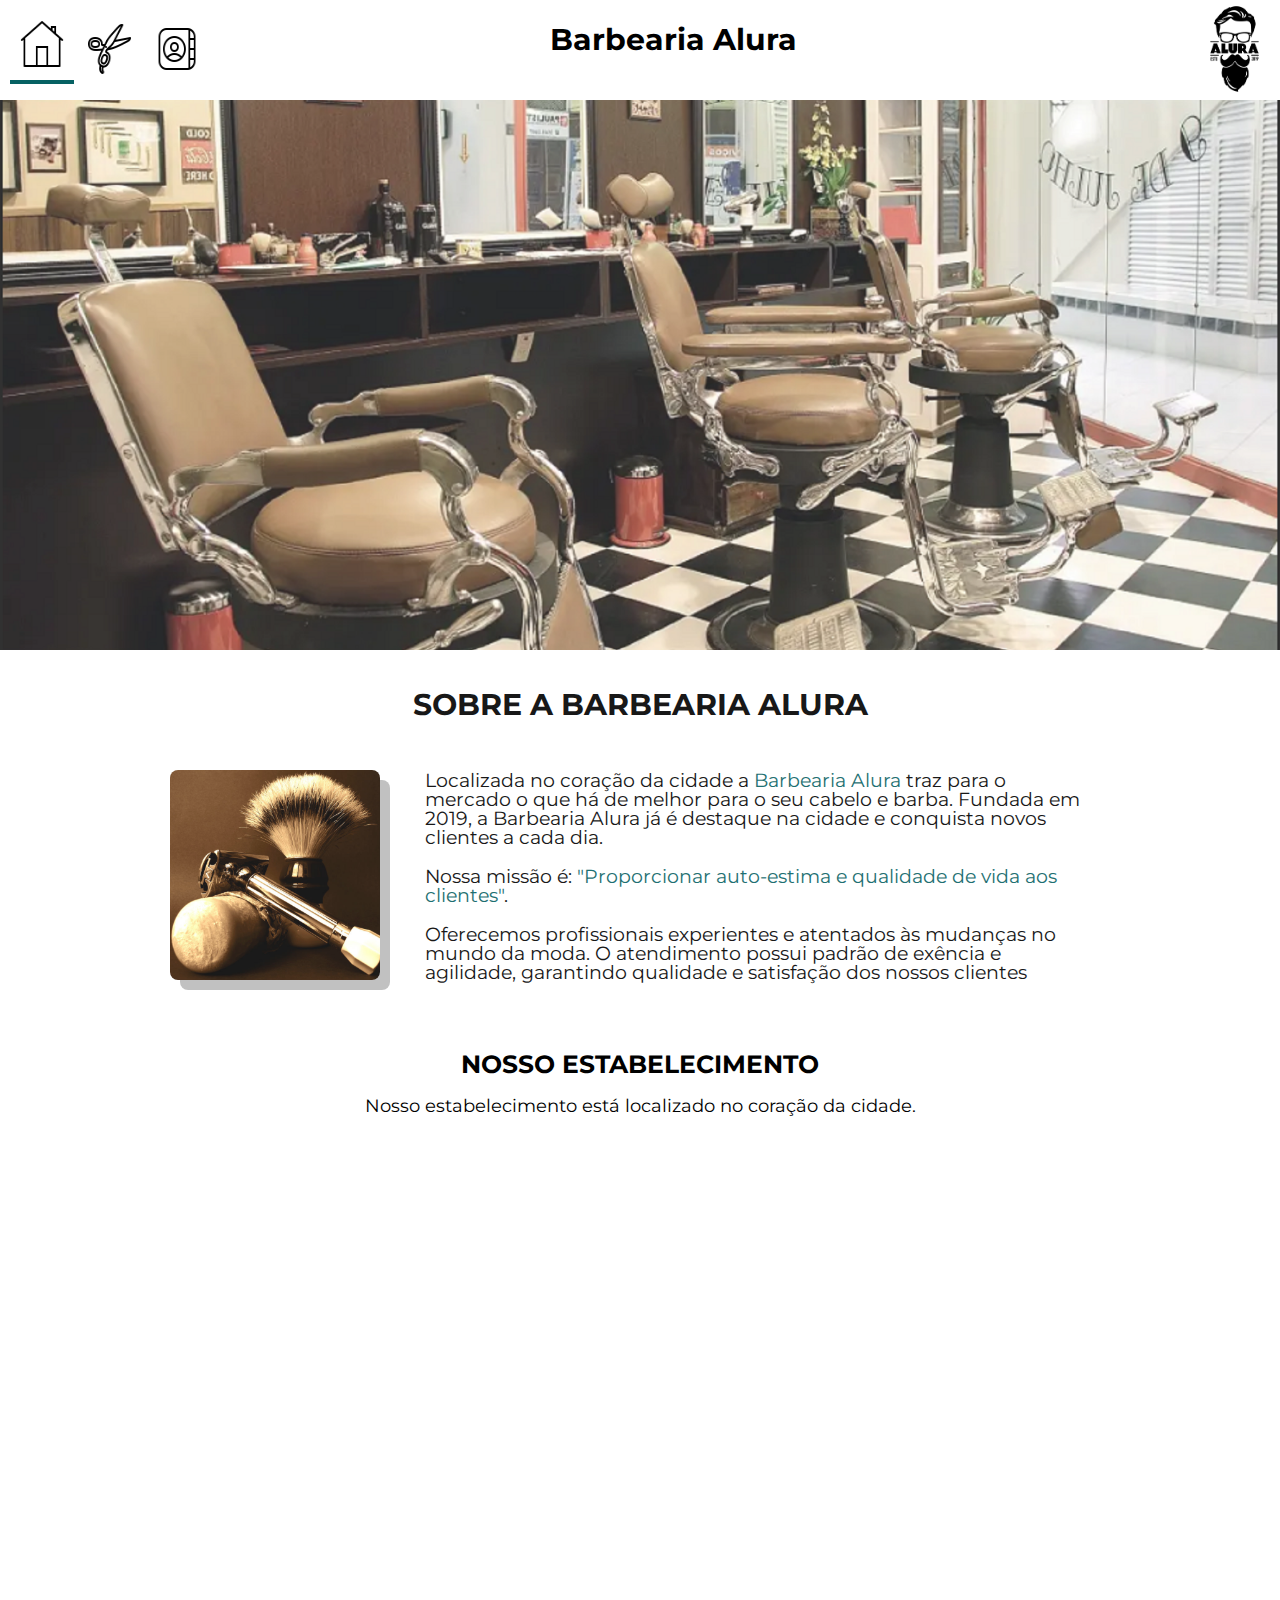
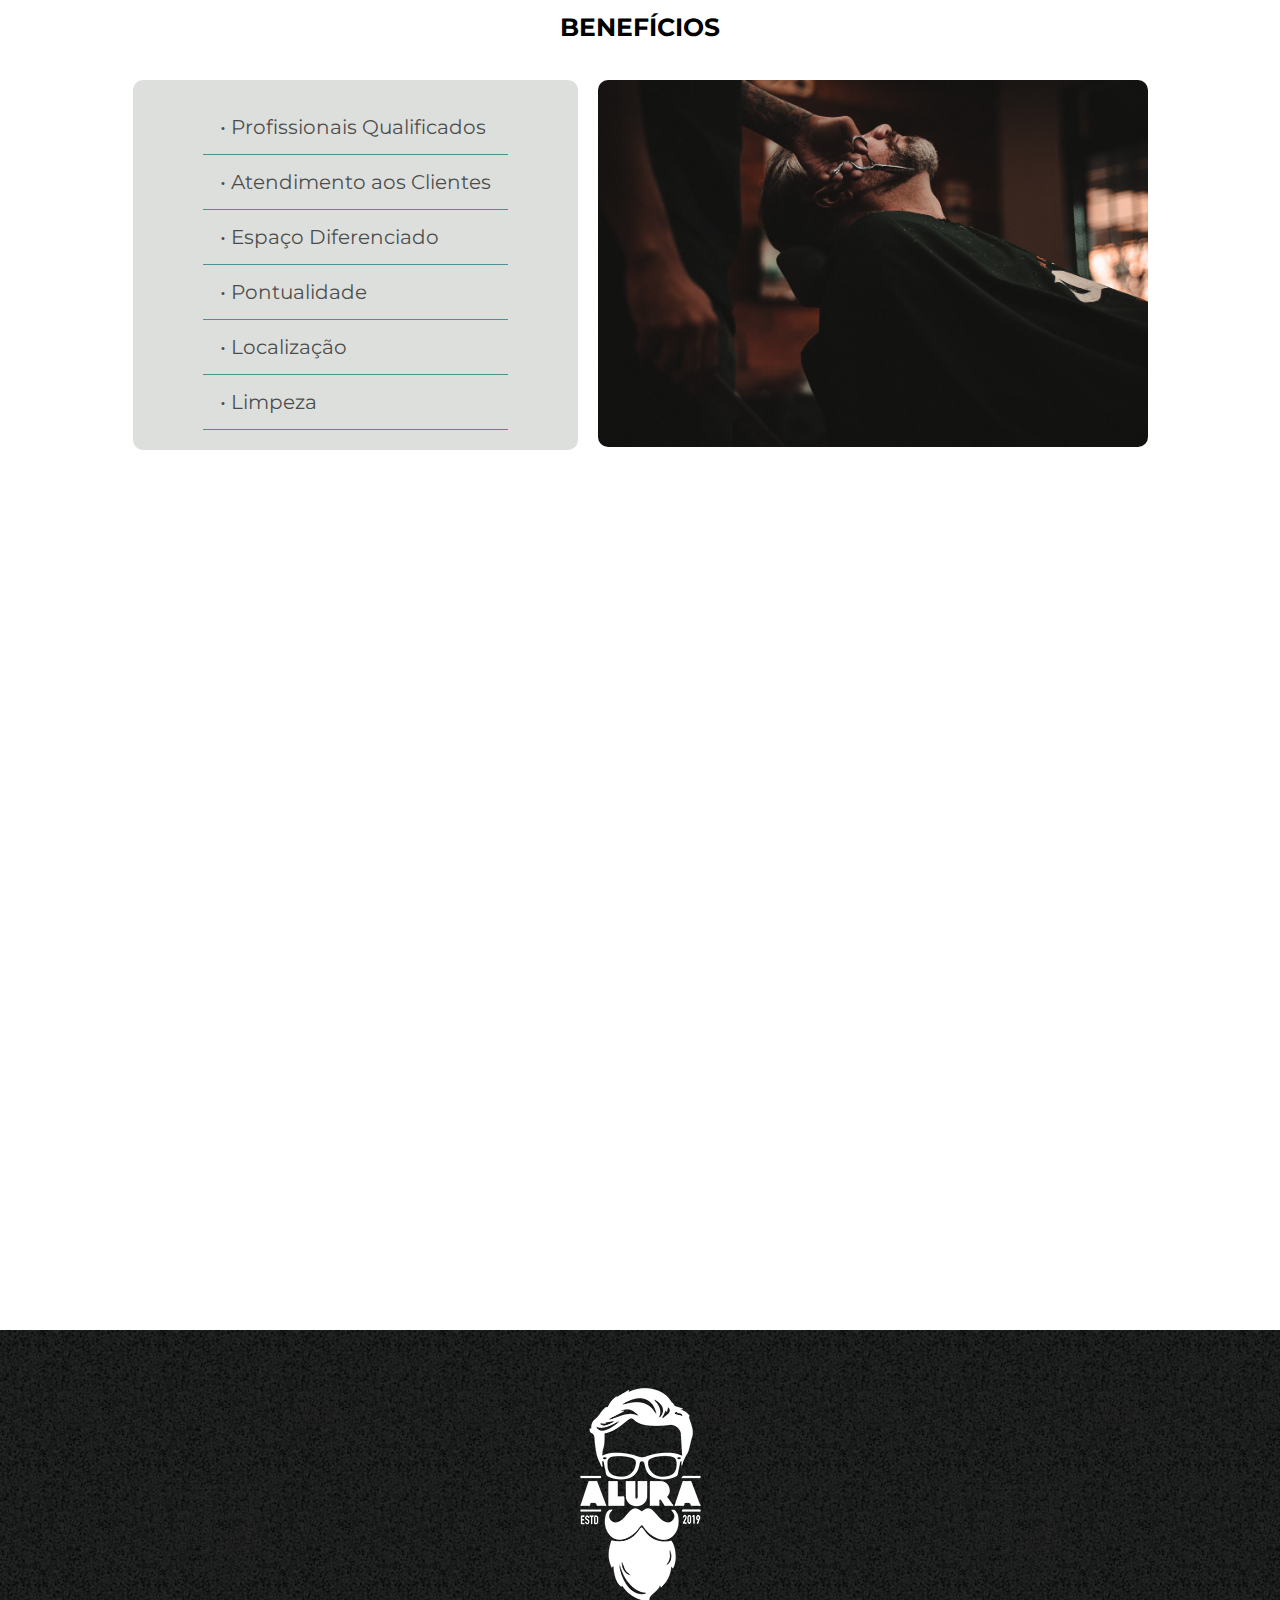
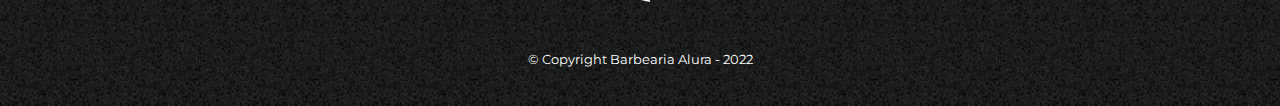
==== index.html @ bc99b013 "Add files via upload" ====
<!DOCTYPE html>
<html lang="pt-br">

<head>
    <meta charset="UTF-8">
    <meta http-equiv="X-UA-Compatible" content="IE=edge">
    <meta name="viewport" content="width=device-width, initial-scale=1.0">
    <title>Home - Barbearia Alura</title>
    <link rel="stylesheet" href="css/reset.css">
    <link rel="stylesheet" href="css/style.css">
    <link href="https://fonts.googleapis.com/css2?family=Montserrat&display=swap" rel="stylesheet">
</head>

<body>
    <header>
        <div class="buttonheader">
            <img  class="iconeselecionado"src="img/icons8-home-100.png" alt=""></a>

            <a href="produtos.html"><img src="img/icons8-barber-scissors-100.png" alt=""></a>

            <a href="contato.html"><img src="img/icons8-contacts-100.png" alt=""></a>
        </div>

        <div class="titulo-pag">
            <h1>Barbearia Alura</h1>
        </div>

        <div>
            <img id="loguinho" src="img/logo.png" alt="">
        </div>
    </header>


    <main>
        <section class="banner">
            <div class="imgbanner">
                <img src="/img/bannernovo.png" alt="">
            </div>
        </section>

        <section class="principal">
            <div class="quemsomos">
                <div>
                    <div class="titulo">
                        <h2>Sobre a Barbearia Alura</h2>
                    </div>

                    <div class="textoconteudo">
                        <div class="imgutensilio">
                            <img src="/img/utensilios.jpg" alt="Imagem de utensílios de barbeiro">
                        </div>

                        <div class="textoinicio">
                            <p>Localizada no coração da cidade a <strong>Barbearia Alura</strong> traz para o mercado o
                                que
                                há de melhor para o seu cabelo e barba. Fundada em 2019, a Barbearia Alura já é destaque
                                na
                                cidade e conquista novos clientes a cada dia.</p>

                            <p><em>Nossa missão é: <strong>"Proporcionar auto-estima e qualidade de vida aos
                                        clientes"</strong>.</em></p>

                            <p>Oferecemos profissionais experientes e atentados às mudanças no mundo da moda. O
                                atendimento
                                possui padrão de exência e agilidade, garantindo qualidade e satisfação dos nossos
                                clientes
                            </p>
                        </div>

                    </div>

                </div>
            </div>
        </section>

        <section class="mapa">
            <div class="titulo-principal">
                <h3>Nosso estabelecimento</h3>
            </div>
            <div class="descricao-mapa">
                <p>Nosso estabelecimento está localizado no coração da cidade.</p>
            </div>
            <div class="mapa-m">
                <iframe
                    src="https://www.google.com/maps/embed?pb=!1m18!1m12!1m3!1d3656.450253470926!2d-46.63655908238449!3d-23.58817996352974!2m3!1f0!2f0!3f0!3m2!1i1024!2i768!4f13.1!3m3!1m2!1s0x94ce5a2b2ed7f3a1%3A0xab35da2f5ca62674!2sCaelum%20-%20Escola%20de%20Tecnologia!5e0!3m2!1spt-BR!2sbr!4v1658426632504!5m2!1spt-BR!2sbr"
                    width="990" height="400" style="border:0;" allowfullscreen="" loading="lazy"
                    referrerpolicy="no-referrer-when-downgrade"></iframe>
            </div>
        </section>

        <section class="bene">
            <div class="beneficios">
                <div class="titulobeneficios">
                    <h3>Benefícios</h3>
                </div>
            </div>

            <div class="beneficios2">
                <div class="itens">
                    <ul>
                        <li>&bull; Profissionais Qualificados</li>
                        <li>&bull; Atendimento aos Clientes</li>
                        <li>&bull; Espaço Diferenciado</li>
                        <li>&bull; Pontualidade</li>
                        <li>&bull; Localização</li>
                        <li>&bull; Limpeza</li>
                    </ul>
                </div>

                <div class="imgbeneficios">
                    <img src="/img/beneficios.jpg" alt="Imagem de homem cortando a barba">
                </div>
            </div>  
        </section>

        
        <section class="video">
            
            <div class="video">
                <iframe width="560" height="300" src="https://www.youtube.com/embed/wcVVXUV0YUY" title="YouTube video player" frameborder="0" allow="accelerometer; autoplay; clipboard-write; encrypted-media; gyroscope; picture-in-picture" allowfullscreen></iframe>
            </div>
        </section>
    
        

    </main>

    <footer>
        <img src="/img/logo-branco.png" alt="logo da barbearia">
        <p class="copy">&copy; Copyright Barbearia Alura - 2022</p>
    </footer>

</body>

</html>
---- css/style.css ----
body {
    font-family: 'Montserrat', sans-serif;
}


.buttonheader {
    margin-left: 10px;
    height: 80px;
    margin-right: 20px;
}

.buttonheader img {
    height: 50px;
    padding: 10px;
    width: 20%;
}

.buttonheader img:hover {
    border-bottom: 4px solid #066163;
}

.iconeselecionado {
    border-bottom: 4px solid #066163;
}

#banner {
    width: 100%;
}

header {
    display: flex;
    align-items: center;
    justify-content: space-between;
    height: 100px;
}

#home {
    height: 80px;
    margin-right: 20px;
    border-bottom: 3px solid #066163;
}

#loguinho {
    height: 100px;
    margin-right: 10px;
}

.imgbanner {
    height: 550px;
}

.imgbanner img{
    object-fit: cover;
    width: 100%;
    height: 550px;  
    opacity: 0.85;
}

.principal {
    height: auto;
    display: flex;
    justify-content: center;
    
}


.quemsomos {
    text-align: center;
    height: auto;
    width: 75%;
    opacity: 0.9;
    
}

.quemsomos p {
    margin-bottom: 20px;
    font-size: 19px;
    margin: 20px;
}

.titulo-pag {
    margin-bottom: 20px;
    font-weight: bold;
    font-size: 30px;  
    margin-right: 100px;
}

.titulo {
    margin-top: 20px;
    font-weight: bold;
    font-size: 30px;  
    font-weight: bold;
    font-size: 30px;  
    padding: 20px;
    border-bottom: 1px solid white;
    text-transform: uppercase;
   
}

.textoconteudo {
    display: flex;
    align-items: center;
    padding: 10px;

}

.imgutensilio img {
    width: 210px;
    margin-right: 25px;
    border-radius: 8px;
    box-shadow:  10px 10px #bbbbbb; 
}

.textoinicio {
    text-align: initial;
}

.textoinicio strong {
    color: #066163;
}

.mapa {
    text-align: center;
}

.titulo-principal {
    font-weight: bold;
    font-size: 25px;
    text-transform: uppercase;
    margin-top: 20px;
    padding: 20px;
}

.descricao-mapa {
    margin-bottom: 30px;
    font-size: 18px;
}

.mapa-m {
    display: flex;
    justify-content: center;
}


.titulobeneficios{
    text-align: center;
    padding: 30px;
    font-size: 25px;
    text-transform: uppercase;
    margin-top: 10px;
    
}


.beneficios {
    align-items: center;
    font-weight: bold;
    padding: 10px;
    margin-top: 20px;
    
      
}

.beneficios2 {
    display: flex;
    align-items: center;
    justify-content: center;
    
    
}

.itens {
    background-color: #CFD2CF;
    border-radius: 10px;
    padding: 20px 70px 20px 70px;
    margin-right: 10px;
    opacity: 0.7;
    
}

.beneficios2 li {
    padding: 17px;
    font-size: 20px;
    border-bottom: 1px solid #066163;   
}

.imgbeneficios img{
    width: 550px;
    border-radius: 10px;
    margin-left: 10px;
}

.video {
    display: flex;
    justify-content: center;
    margin-top: 70px;
    width: 100%;
    padding: 70px 0 50px 0;
}


footer {
	text-align: center;
	background: url("/img/bg.jpg");
	padding: 40px;	
}

.copy {
	color: white;
	font-size: 13px;
	margin-top: 30px;
}

.video iframe{
    width: 75%;
    height: 500px;
    border-radius: 10px;   
}

@media screen and (max-width: 480px){
    
    .buttonheader {
        width: 300px;
    }

    .titulo-pag {
        width: 250px;
        text-align: center;
    }

    #loguinho {
        display: none;
    }

    .banner {
        width: 300px;
    }

    .imgbanner img {
        width: 500px;
        height: 250px;
    }

    .textoconteudo {
        display: block;
    }

    .mapa {

        width: 400px;
    }

    .bene .beneficios2 {
        flex-flow: column wrap;
        width: auto;
    }

    .video {
        width: 400px;
        height: 100px;

    }
}
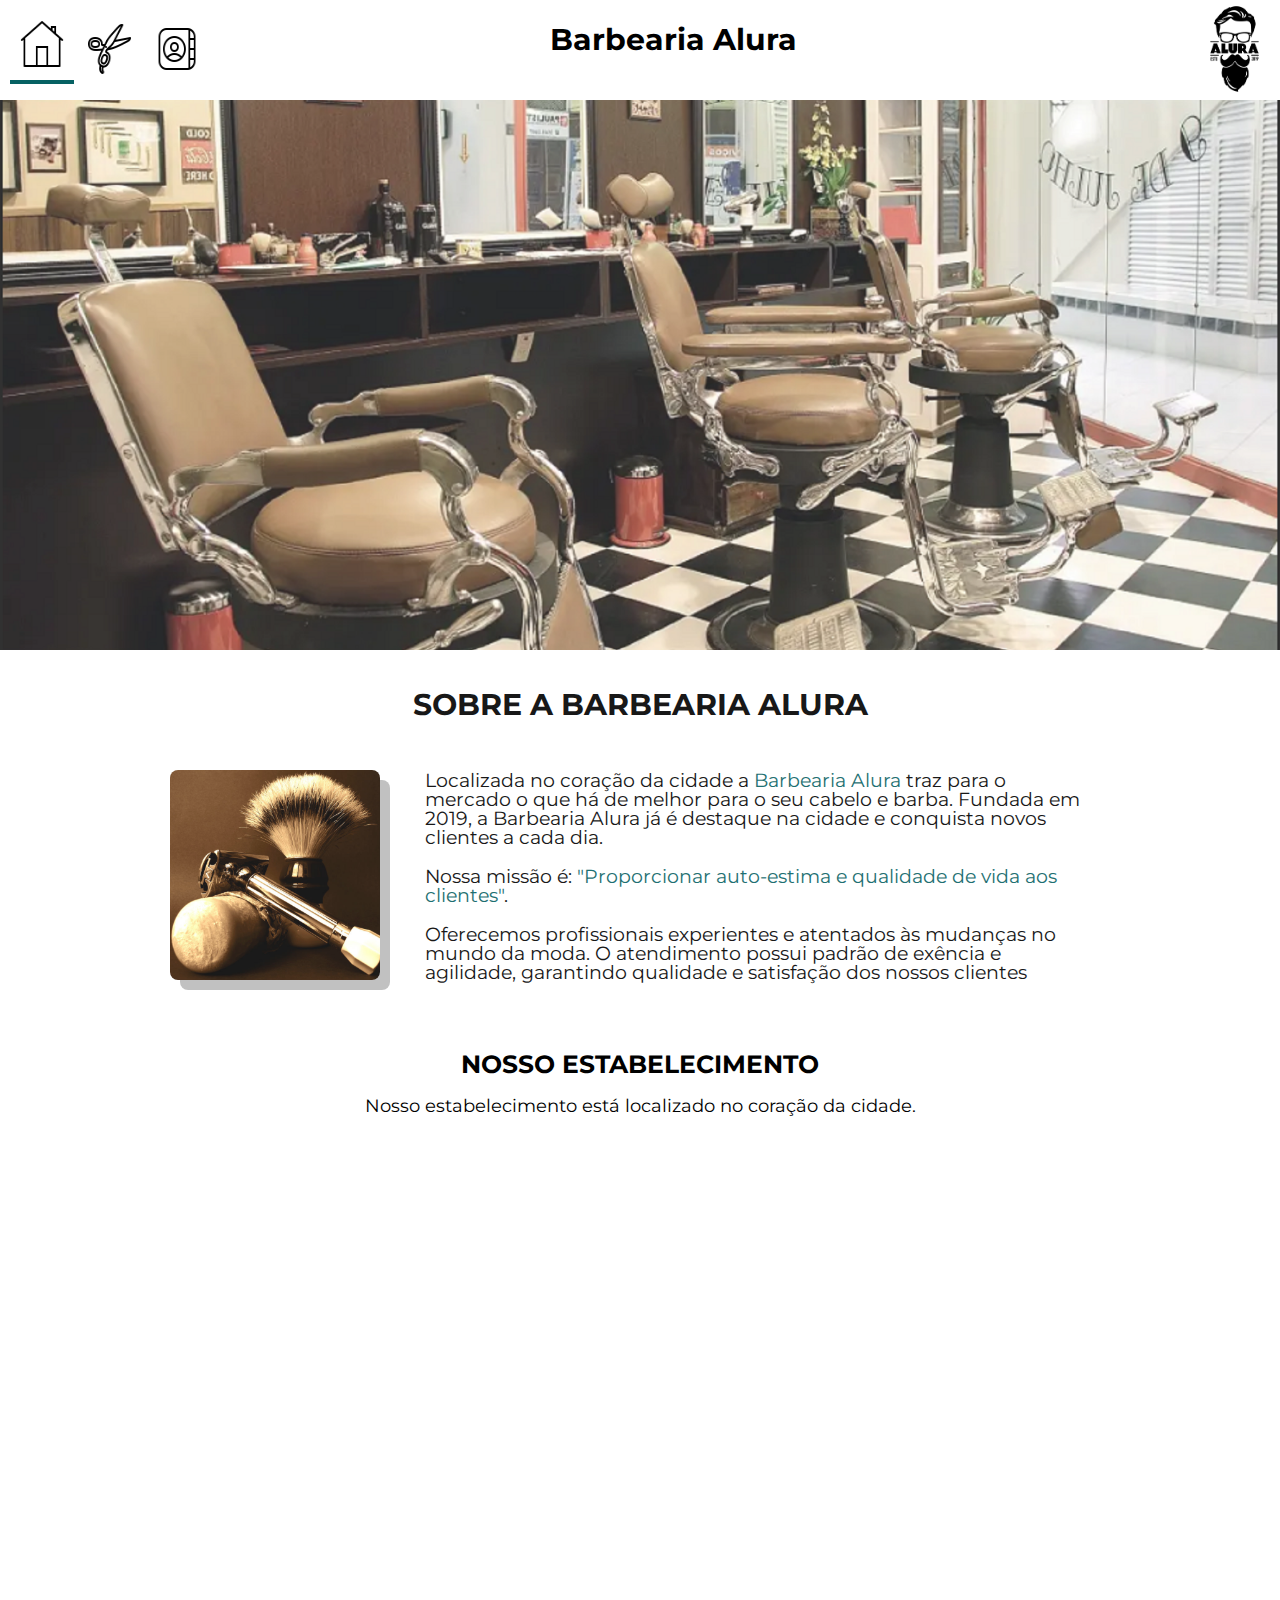
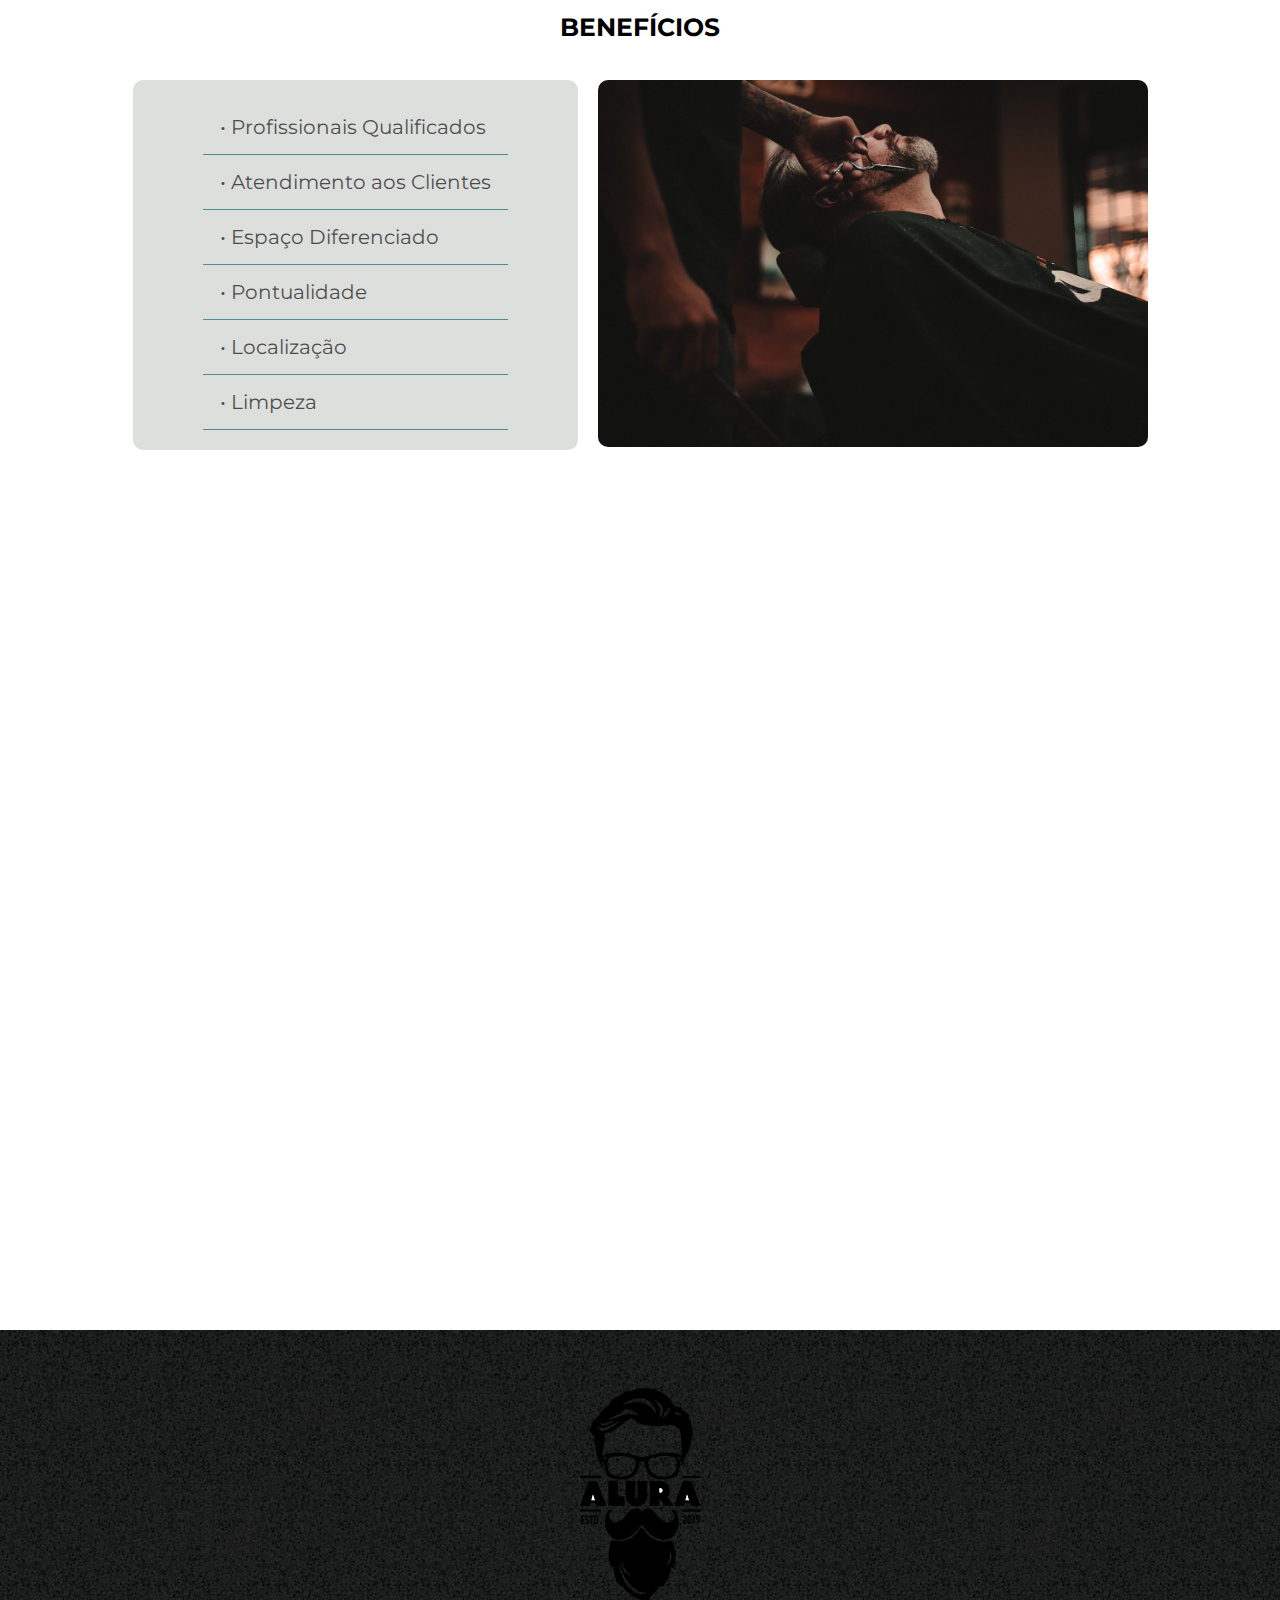
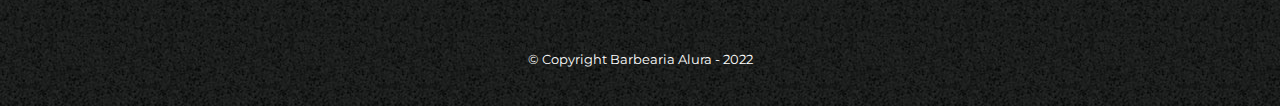
==== commit 226d9e1c: "123123" ====
--- a/index.html
+++ b/index.html
@@ -6,15 +6,15 @@
     <meta http-equiv="X-UA-Compatible" content="IE=edge">
     <meta name="viewport" content="width=device-width, initial-scale=1.0">
     <title>Home - Barbearia Alura</title>
-    <link rel="stylesheet" href="css/reset.css">
-    <link rel="stylesheet" href="css/style.css">
+    <link rel="stylesheet" href="./css/reset.css">
+    <link rel="stylesheet" href="./css/style.css">
     <link href="https://fonts.googleapis.com/css2?family=Montserrat&display=swap" rel="stylesheet">
 </head>
 
 <body>
     <header>
         <div class="buttonheader">
-            <img  class="iconeselecionado"src="img/icons8-home-100.png" alt=""></a>
+            <img  class="iconeselecionado"src="./img/icons8-home-100.png" alt=""></a>
 
             <a href="produtos.html"><img src="img/icons8-barber-scissors-100.png" alt=""></a>
 
@@ -26,7 +26,7 @@
         </div>
 
         <div>
-            <img id="loguinho" src="img/logo.png" alt="">
+            <img id="loguinho" src="./img/logo.png" alt="">
         </div>
     </header>
 
@@ -34,7 +34,7 @@
     <main>
         <section class="banner">
             <div class="imgbanner">
-                <img src="/img/bannernovo.png" alt="">
+                <img src="./img/bannernovo.png" alt="">
             </div>
         </section>
 
@@ -47,7 +47,7 @@
 
                     <div class="textoconteudo">
                         <div class="imgutensilio">
-                            <img src="/img/utensilios.jpg" alt="Imagem de utensílios de barbeiro">
+                            <img src="./img/utensilios.jpg" alt="Imagem de utensílios de barbeiro">
                         </div>
 
                         <div class="textoinicio">
@@ -108,7 +108,7 @@
                 </div>
 
                 <div class="imgbeneficios">
-                    <img src="/img/beneficios.jpg" alt="Imagem de homem cortando a barba">
+                    <img src="./img/beneficios.jpg" alt="Imagem de homem cortando a barba">
                 </div>
             </div>  
         </section>
@@ -126,7 +126,7 @@
     </main>
 
     <footer>
-        <img src="/img/logo-branco.png" alt="logo da barbearia">
+        <img src="./img/logo.png" alt="logo da barbearia">
         <p class="copy">&copy; Copyright Barbearia Alura - 2022</p>
     </footer>
 
